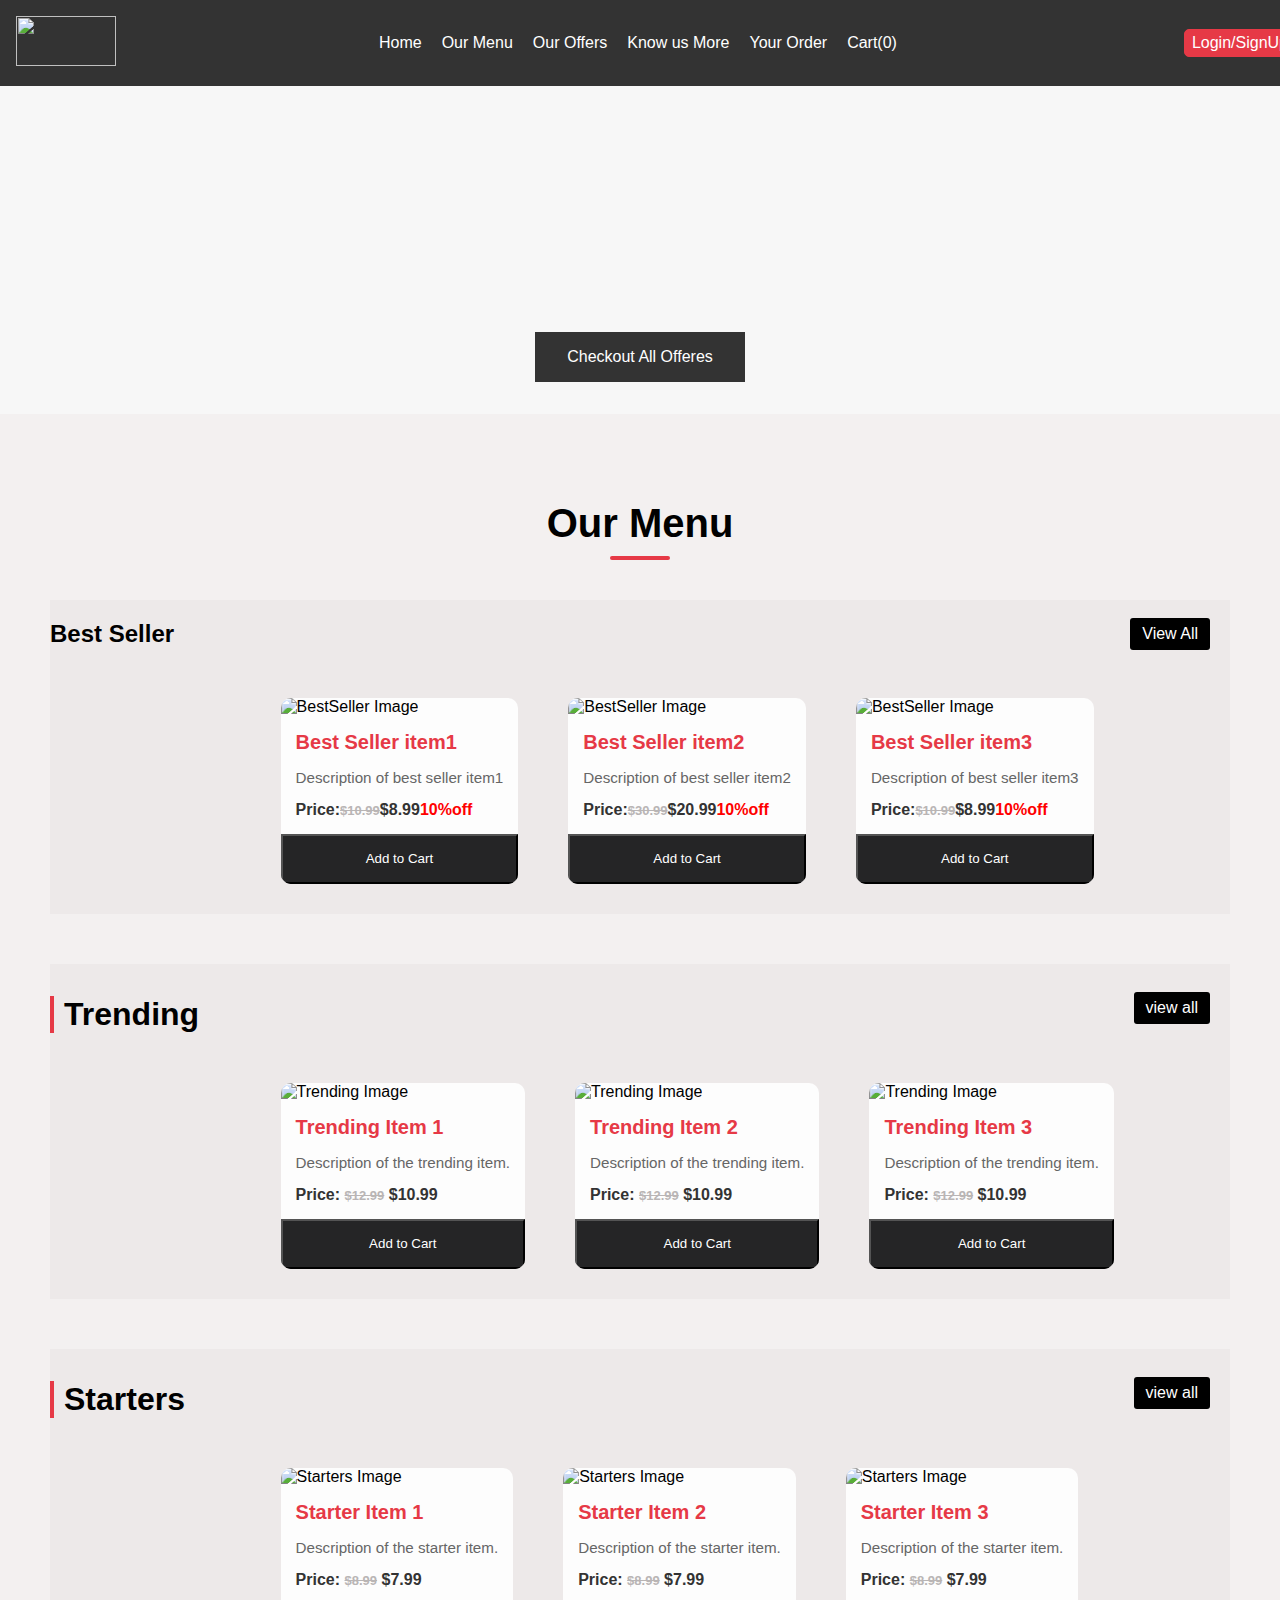
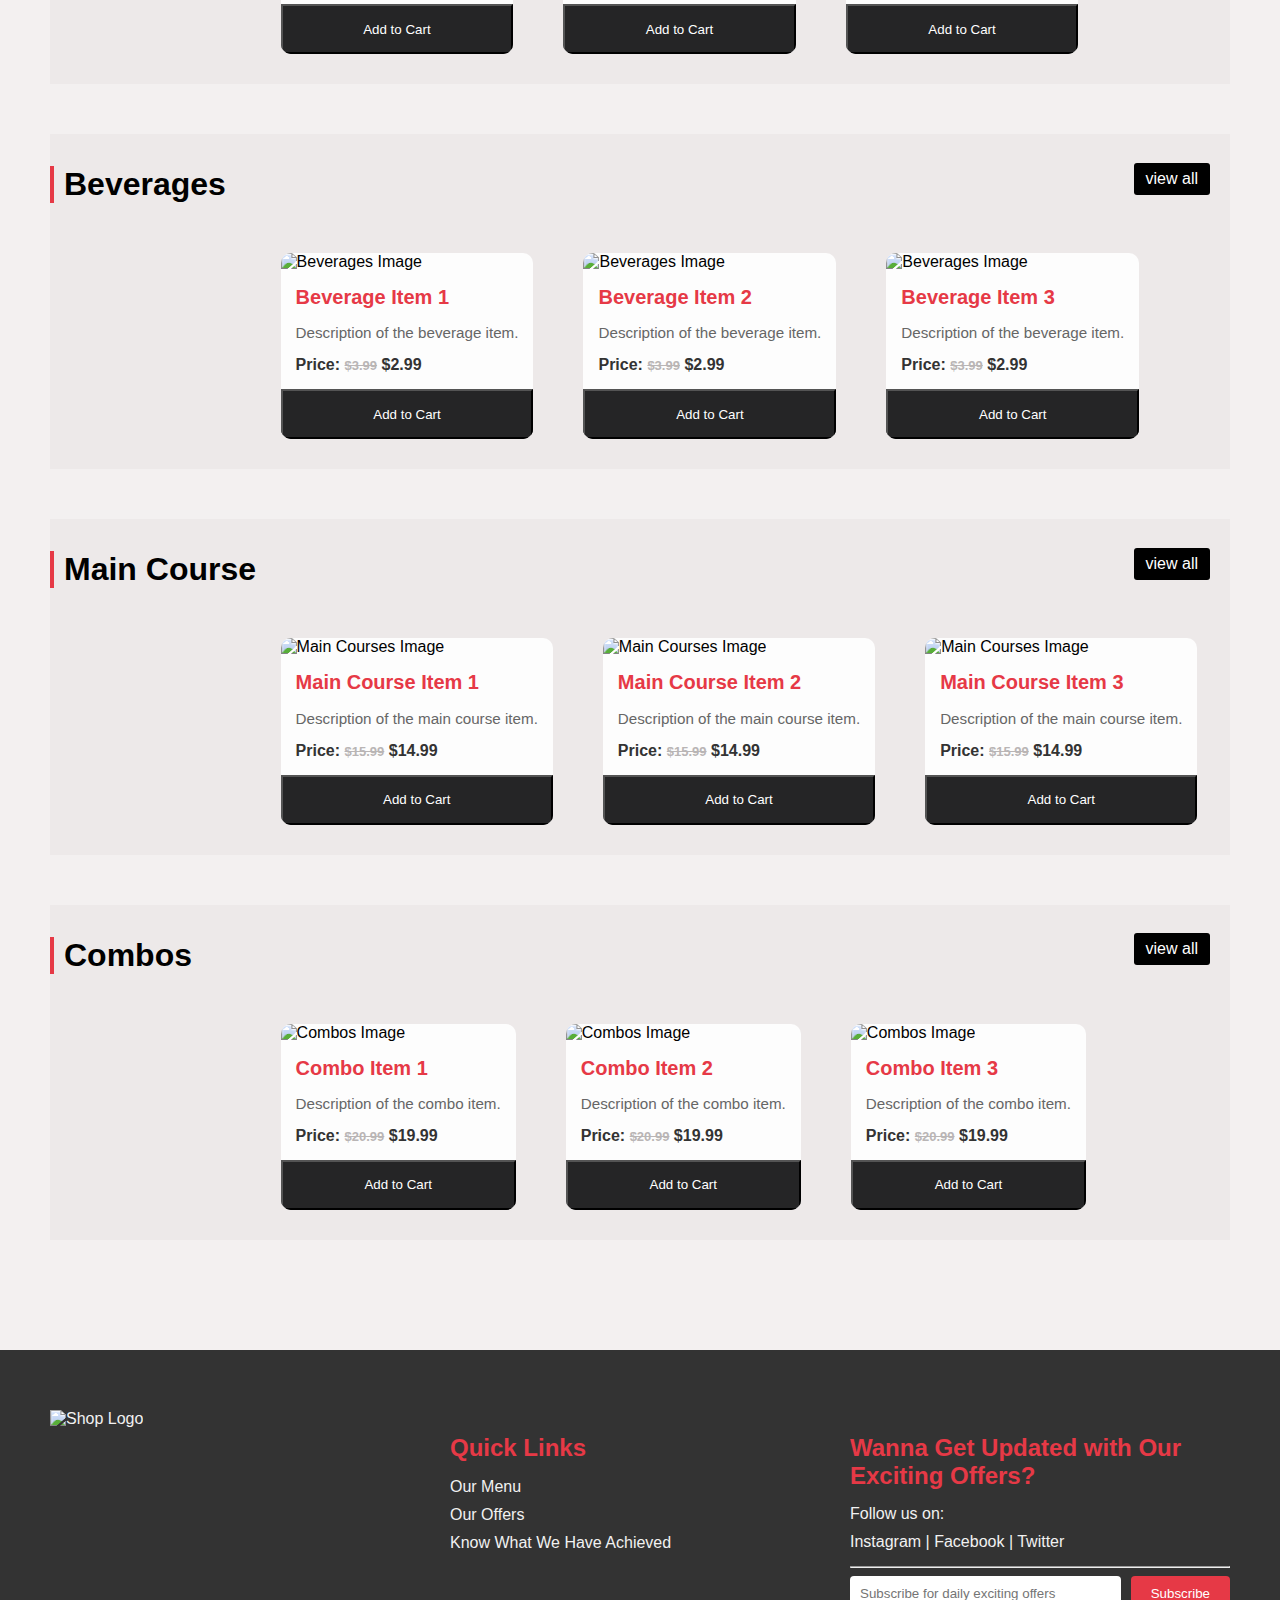
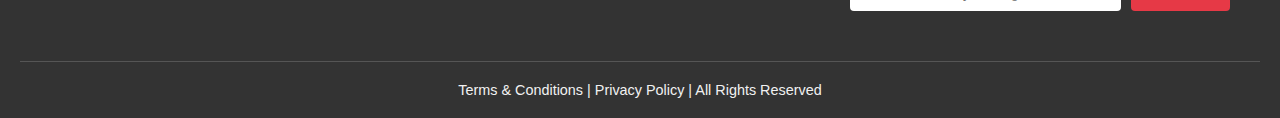
==== index.html @ 6e52e898 "first commit" ====
<!DOCTYPE html>
<html>
    <head>
        <meta name="viewport" content="width=device-width,initial-scale=1">
        <title>
            Welcome to Restaurant
        </title>
        <link rel="stylesheet" href="style.css">
    </head>
<body>
    <header> 
        <nav class="nav-bar">
            <div class="logo">
                <img src="https://encrypted-tbn0.gstatic.com/images?q=tbn:ANd9GcQ9xUOQF9U59qw1zs7C0OAex6xIQ61j3ytwyvi05Frnl1D8ip91ffwNm0s&s">
            </div>
            <ul class="navlinks">
                <li><a href="index.html">Home</a></li>
                <li><a href="#menu">Our Menu</a></li>
                <li><a href="#offers">Our Offers</a></li>
                <li><a href="#about">Know us More</a></li>
                <li><a href="#orders">Your Order</a></li>
                <li><a href="#cart">Cart(0)</a></li>
            </ul>
            <div class="login">
                <a href="login.html">Login/SignUp</a>
            </div>
        </nav>      
    </header>

    <!-- Offer-Section -->
     <section  id="offer" class="offers">

        <button class="check-offer">Checkout All Offeres</button>
     </section>


    <!-- Menu-Section -->
    <section id="menu" class="menu-section">
        <h1>Our Menu</h1>

            <!-- Menu Container -->

            <div  class="menu-category">
                <!-- menu header section -->
                <div class="category-header">
                    <h2>Best Seller</h2>
                    <button class="view-all-btn">View All</button>
                </div>

                
                <div class="menu-items">
    
                    <!-- list of item1 -->
    
                    <div class="menu-card">
                        
                        <img src="https://placehold.co/200x100?text=BestSeller" alt="BestSeller Image">

    
                         <!-- about items -->
                          <div class="menu-card-content">
                            <h4>Best Seller item1</h4>
                            <p>Description of best seller item1</p>
                            <span>Price:<strike class="strike-price">$10.99</strike>$8.99<span style="color: red;">10%off</span></strike></span>
                          </div>
                          <div class="add-to-cart-btn">
                            <button class="cta-button">Add to Cart</button>
                          </div>
    
                    </div>
    
                    <!-- list of item2 -->
    
                    <div class="menu-card">
    
                        <img src="https://placehold.co/200x100?text=BestSeller" alt="BestSeller Image"/>
    
                        <!-- about items -->
                         <div class="menu-card-content">
                            <h4>Best Seller item2</h4>
                            <p>Description of best seller item2</p>
                            <span>Price:<strike class="strike-price">$30.99</strike>$20.99<span style="color: red;">10%off</span></strike></span>
                         </div>
                         <div class="add-to-cart-btn">
                            <button class="cta-button">Add to Cart</button>
                          </div>
    
                    </div>
    
                    <!-- list of item3 -->
    
                    <div class="menu-card">
    
                        <img src="https://placehold.co/200x100?text=BestSeller" alt="BestSeller Image"/>
    
                        <!-- about items -->
                         <div class="menu-card-content">
                            <h4>Best Seller item3</h4>
                            <p>Description of best seller item3</p>
                            <span>Price:<strike class="strike-price">$10.99</strike>$8.99<span style="color: red;">10%off</span></strike></span>
                         </div>
                         <div class="add-to-cart-btn">
                            <button class="cta-button">Add to Cart</button>
                          </div>
    
                    </div>
    
    
                </div>
            </div>


    <!--Trending-Section  -->
    <div class="menu-category">
        <div class="category-header">
          <h3>Trending</h3>
          <button class="view-all-btn">view all</button>
        </div>
        <div class="menu-items">
        <div class="menu-card">
          <img src="https://placehold.co/200x100?text=Trending" alt="Trending Image">
          <div class="menu-card-content">
            <h4>Trending Item 1</h4>
            <p>Description of the trending item.</p>
            <span>Price: <strike class="strike-price">$12.99</strike> $10.99</span>
          </div>
          <div class="add-to-cart-btn">
            <button class="cta-button">Add to Cart</button>
          </div>
        </div>
        <div class="menu-card">
          <img src="https://placehold.co/200x100?text=Trending" alt="Trending Image">
          <div class="menu-card-content">
            <h4>Trending Item 2</h4>
            <p>Description of the trending item.</p>
            <span>Price: <strike class="strike-price">$12.99</strike> $10.99</span>
          </div>
          <div class="add-to-cart-btn">
            <button class="cta-button">Add to Cart</button>
          </div>
        </div>
        <div class="menu-card">
          <img src="https://placehold.co/200x100?text=Trending" alt="Trending Image">
          <div class="menu-card-content">
            <h4>Trending Item 3</h4>
            <p>Description of the trending item.</p>
            <span>Price: <strike class="strike-price">$12.99</strike> $10.99</span>
          </div>
          <div class="add-to-cart-btn">
            <button class="cta-button">Add to Cart</button>
          </div>
        </div>
       
        </div>

      </div>



     <!--Starters-Section-->
     <div class="menu-category">
        <div class="category-header">
          <h3>Starters</h3>
          <button class="view-all-btn">view all</button>
        </div>
        <div class="menu-items">
        <div class="menu-card">
          <img src="https://placehold.co/200x100?text=Starters" alt="Starters Image">
          <div class="menu-card-content">
            <h4>Starter Item 1</h4>
            <p>Description of the starter item.</p>
            <span>Price: <strike class="strike-price">$8.99</strike> $7.99</span>
          </div>
          <div class="add-to-cart-btn">
            <button class="cta-button">Add to Cart</button>
          </div>
        </div>
        <div class="menu-card">
          <img src="https://placehold.co/200x100?text=Starters" alt="Starters Image">
          <div class="menu-card-content">
            <h4>Starter Item 2</h4>
            <p>Description of the starter item.</p>
            <span>Price: <strike class="strike-price">$8.99</strike> $7.99</span>
          </div>
          <div class="add-to-cart-btn">
            <button class="cta-button">Add to Cart</button>
          </div>
        </div>
        <div class="menu-card">
          <img src="https://placehold.co/200x100?text=Starters" alt="Starters Image">
          <div class="menu-card-content">
            <h4>Starter Item 3</h4>
            <p>Description of the starter item.</p>
            <span>Price: <strike class="strike-price">$8.99</strike> $7.99</span>
          </div>
          <div class="add-to-cart-btn">
            <button class="cta-button">Add to Cart</button>
          </div>
        </div>
        
        </div>
      </div>



    <!-- Beverages-Section -->
    <div class="menu-category">
        <div class="category-header">
          <h3>Beverages</h3>
          <button class="view-all-btn">view all</button>
        </div>
        <div class="menu-items">
        <div class="menu-card">
          <img src="https://placehold.co/200x100?text=Beverages" alt="Beverages Image">
          <div class="menu-card-content">
            <h4>Beverage Item 1</h4>
            <p>Description of the beverage item.</p>
            <span>Price: <strike class="strike-price">$3.99</strike> $2.99</span>
          </div>
          <div class="add-to-cart-btn">
            <button class="cta-button">Add to Cart</button>
          </div>
        </div>
        <div class="menu-card">
          <img src="https://placehold.co/200x100?text=Beverages" alt="Beverages Image">
          <div class="menu-card-content">
            <h4>Beverage Item 2</h4>
            <p>Description of the beverage item.</p>
            <span>Price: <strike class="strike-price">$3.99</strike> $2.99</span>
          </div>
          <div class="add-to-cart-btn">
            <button class="cta-button">Add to Cart</button>
          </div>
        </div>
        <div class="menu-card">
          <img src="https://placehold.co/200x100?text=Beverages" alt="Beverages Image">
          <div class="menu-card-content">
            <h4>Beverage Item 3</h4>
            <p>Description of the beverage item.</p>
            <span>Price: <strike class="strike-price">$3.99</strike> $2.99</span>
          </div>
          <div class="add-to-cart-btn">
            <button class="cta-button">Add to Cart</button>
          </div>
        </div>
       
        </div>
      </div>



    <!-- Main-Course-section -->
    <div class="menu-category">
        <div class="category-header">
          <h3>Main Course</h3>
          <button class="view-all-btn">view all</button>
        </div>
        <div class="menu-items">
        <div class="menu-card">
          <img src="https://placehold.co/200x100?text=MainCourses" alt="Main Courses Image">
          <div class="menu-card-content">
            <h4>Main Course Item 1</h4>
            <p>Description of the main course item.</p>
            <span>Price: <strike class="strike-price">$15.99</strike> $14.99</span>
          </div>
          <div class="add-to-cart-btn">
            <button class="cta-button">Add to Cart</button>
          </div>
        </div>
        <div class="menu-card">
          <img src="https://placehold.co/200x100?text=MainCourses" alt="Main Courses Image">
          <div class="menu-card-content">
            <h4>Main Course Item 2</h4>
            <p>Description of the main course item.</p>
            <span>Price: <strike class="strike-price">$15.99</strike> $14.99</span>
          </div>
          <div class="add-to-cart-btn">
            <button class="cta-button">Add to Cart</button>
          </div>
        </div>
        <div class="menu-card">
          <img src="https://placehold.co/200x100?text=MainCourses" alt="Main Courses Image">
          <div class="menu-card-content">
            <h4>Main Course Item 3</h4>
            <p>Description of the main course item.</p>
            <span>Price: <strike class="strike-price">$15.99</strike> $14.99</span>
          </div>
          <div class="add-to-cart-btn">
            <button class="cta-button">Add to Cart</button>
          </div>
        </div>
 
        </div>
      </div>




    <!-- Combo-Section -->
    <div class="menu-category">
        <div class="category-header">
          <h3>Combos</h3>
          <button class="view-all-btn">view all</button>
        </div>
        <div class="menu-items">
        <div class="menu-card">
          <img src="https://placehold.co/200x100?text=Combos" alt="Combos Image">
          <div class="menu-card-content">
            <h4>Combo Item 1</h4>
            <p>Description of the combo item.</p>
            <span>Price: <strike class="strike-price">$20.99</strike> $19.99</span>
          </div>
          <div class="add-to-cart-btn">
            <button class="cta-button">Add to Cart</button>
          </div>
        </div>
        <div class="menu-card">
          <img src="https://placehold.co/200x100?text=Combos" alt="Combos Image">
          <div class="menu-card-content">
            <h4>Combo Item 2</h4>
            <p>Description of the combo item.</p>
            <span>Price: <strike class="strike-price">$20.99</strike> $19.99</span>
          </div>
          <div class="add-to-cart-btn">
            <button class="cta-button">Add to Cart</button>
          </div>
        </div>
        <div class="menu-card">
          <img src="https://placehold.co/200x100?text=Combos" alt="Combos Image">
          <div class="menu-card-content">
            <h4>Combo Item 3</h4>
            <p>Description of the combo item.</p>
            <span>Price: <strike class="strike-price">$20.99</strike> $19.99</span>
          </div>
          <div class="add-to-cart-btn">
            <button class="cta-button">Add to Cart</button>
          </div>
        </div>
    </section>
        





    <!-- Footer Section -->

    <footer class="footer">
        <div class="footer-content">
          <!-- Logo Section -->
          <div class="footer-section logo-section">
            <img src="https://via.placeholder.com/150x50?text=ShopLogo" alt="Shop Logo" class="footer-logo" />
          </div>
      
          <!-- Quick Links Section -->
          <div class="footer-section links-section">
            <h3>Quick Links</h3>
            <ul class="footer-links">
              <li><a href="#menu">Our Menu</a></li>
              <li><a href="#offers">Our Offers</a></li>
              <li><a href="#about">Know What We Have Achieved</a></li>
            </ul>
          </div>
      
          <!-- Social & Subscription Section -->
          <div class="footer-section social-subscribe">
            <h3>Wanna Get Updated with Our Exciting Offers?</h3>
            <div class="social-links">
              <p>Follow us on:</p>
              <a href="#" class="social-link">Instagram</a> |
              <a href="#" class="social-link">Facebook</a> |
              <a href="#" class="social-link">Twitter</a>
            </div>
            <hr />
            <div class="subscribe-form">
              <input type="email" placeholder="Subscribe for daily exciting offers" />
              <button type="button">Subscribe</button>
            </div>
          </div>
        </div>
        <div class="footer-bottom">
          <p>
            <a href="#terms">Terms & Conditions</a> |
            <a href="#privacy">Privacy Policy</a>    |
            <a href="#reserved">All Rights Reserved</a>
          </p>
         
        </div>
      </footer>
  
</body>
    
</html>
---- style.css ----
body{
    font-family: sans-serif,Arial;
    margin: 0;
    padding: 0;
    background-color: #f4f4f4;
}

.nav-bar{
    display: flex;
    justify-content: space-between;
    align-items: center;
    background-color: #333;
    padding: 1em;
    width: 100%;
    position: fixed;
    z-index: 100;
    top: 0;
    text-align: center;
}

.nav-bar .logo{
    margin-right: 1em;
}

.nav-bar .logo img{
    width: 100px;
    height: 50px;
    object-fit: cover;
}

.navlinks{
    list-style: none;
    margin: 0;
    padding: 0;
    display: flex;
    justify-content: space-between;
    align-items: center;
}

.navlinks li{
    margin-right: 20px;
}

.navlinks a{
    color: #fff;
    transition: color 0.03s;
    text-decoration: none;
}

.navlinks a:hover{
    color: #d62828;
}

.login{
    margin-left: 20px;
    border: 1px solid #e63946;
    background-color: #e63946;
    padding: 4px 7px;
    border-radius: 5px;
}

.login a{
    color:#fff;
    text-decoration: none;
}

.offers {
    background-color: #f7f7f7;
    padding: 2rem;
    height: 350px;
    display: flex;
    justify-content: center;
    align-items: center;
    background-size: cover;
    background-position: center;
    background-repeat: no-repeat;
    background-image: url("https://placehold.co/600x200?text=offer-image");
}

.check-offer{
        background-color: #333;
        align-self: flex-end;
        color: #fff;
        padding: 1em 2em;
        font-size: 1em;
        cursor: pointer;
        border: none;
}

.menu-section {
    padding: 60px 20px;
    background-color: #f3f0f0;
}

.menu-section h1 {
    text-align: center;
    margin-bottom: 40px;
    font-size: 2.5rem;
    position: relative;
}

.menu-section h1::after {
    content: '';
    width: 60px;
    height: 4px;
    background-color: #e63946;
    display: block;
    margin: 10px auto 0;
    border-radius: 2px;
}

/* Menu Category Styles */
.menu-category {
    /* margin-bottom: 50px; */
    margin: 10px 30px 50px 30px;
    background-color: #ece7e7d6;
}

.category-header {
    display: flex;
    justify-content: space-between;
    align-items: center;
}

.view-all-btn{
    padding: 7px 12px;
    margin-right: 20px;
    background-color: black;
    border: none;
    border-radius: 3px;
    font-size: 16px;
/* font-weight: bold; */
color: #ffffff;
cursor: pointer;
transition: background-color 0.3s ease;
}

.view-all-btn:hover{
    background-color: #252526;
}

.menu-items{
    display: flex;
    gap:50px;
    /* margin-left: 10px; */
    padding: 30px;
    margin-left: 17%;
}

.menu-category h3 {
    font-size: 2rem;
    margin-bottom: 20px;
    border-left: 4px solid #e63946;
    padding-left: 10px;
}

.strike-price {
    color: rgb(185, 181, 181); /* Set the text color to grey */
    font-size: 13px;
}

/* Menu Cards Grid */
.menu-category .menu-cards {
    display: grid;
    grid-template-columns: repeat(auto-fill, minmax(250px, 1fr));
    gap: 20px;
    justify-content: center; /* Added to center the grid items */
}

/* Menu Card Styles */
.menu-card {
    background-color: #fdfdfd;
    border-radius: 10px;
    overflow: hidden;
    height: 100%; /* Changed from 40% to 100% for better alignment */
    transition: transform 0.3s, box-shadow 0.3s;
}

.menu-card:hover {
    /* transform: translateY(-5px); */
    cursor: pointer;
    /* box-shadow: 0 8px 12px rgba(0, 0, 0, 0.2); */
}

.menu-card img {
    width: 100%;
    height: 160px;
    object-fit: cover;
}

.menu-card-content {
    padding: 15px;
}

.menu-card-content h4 {
    margin: 0 0 10px;
    font-size: 1.25rem;
    color: #e63946;
}

.menu-card-content p {
    font-size: 0.95rem;
    margin-bottom: 15px;
    color: #666;
}

.menu-card-content span {
    font-weight: bold;
    color: #333;
}

.cta-button{
    background-color: #252526;
    padding: 4px 7px;
    object-fit: cover;
    color: #fff;
    width: 100%;
    height: 50px;
}

.cta-button:hover{
    cursor: pointer;
}
    
.footer {
    background-color: #333; /* Dark background for contrast */
    color: #f1f1f1; /* Light text for readability */
    padding: 40px 20px 20px 20px; /* Top padding increased for spacing */
    font-family: 'Segoe UI', Tahoma, Geneva, Verdana, sans-serif;
  }
  
  .footer-content {
    display: flex;
    flex-wrap: wrap;
    justify-content: space-between;
    max-width: 1200px; /* Max width for large screens */
    margin: 0 auto; /* Center the footer content */
  }
  
  .footer-section {
    flex: 1 1 250px; /* Flex-grow, flex-shrink, flex-basis */
    margin: 20px 10px;
  }
  
  .footer-logo {
    max-width: 100%;
    height: auto;
    align-self: center;
 }
  
  .footer-section h3 {
    font-size: 1.5rem;
    margin-bottom: 15px;
    color: #e63946; /* Accent color */
  }
  
  .footer-links {
    list-style: none;
    padding: 0;
  }
  
  .footer-links li {
    margin-bottom: 10px;
  }
  
  .footer-links li a {
    text-decoration: none;
    color: #f1f1f1;
    transition: color 0.3s;
  }
  
  .footer-links li a:hover {
    color: #e63946;
  }
  
  .social-links {
    margin-bottom: 15px;
  }
  
  .social-links p {
    margin: 0 0 10px 0;
  }
  
  .social-link {
    color: #f1f1f1;
    text-decoration: none;
    transition: color 0.3s;
  }
  
  .social-link:hover {
    color: #e63946;
  }
  
  .subscribe-form {
    display: flex;
    flex-wrap: wrap;
    gap: 10px;
  }
  
  .subscribe-form input[type="email"] {
    flex: 1 1 200px;
    padding: 10px;
    border: none;
    border-radius: 4px;
  }
  
  .subscribe-form button {
    padding: 10px 20px;
    border: none;
    background-color: #e63946;
    color: #fff;
    border-radius: 4px;
    cursor: pointer;
    transition: background-color 0.3s;
  }
  
  .subscribe-form button:hover {
    background-color: #d62828;
  }
  
  .footer-bottom {
    text-align: center;
    margin-top: 30px;
    border-top: 1px solid #555;
    padding-top: 20px;
  }
  
  .footer-bottom p {
    margin: 0;
    font-size: 0.9rem;
  }
  
  .footer-bottom a {
    color: #f1f1f1;
    text-decoration: none;
    transition: color 0.3s;
  }
  
  .footer-bottom a:hover {
    color: #e63946;
  }
  
  /* Responsive Adjustments */
  @media (max-width: 768px) {
    .footer-content {
      flex-direction: column;
      align-items: center;
    }
  
    .footer-section {
      margin: 10px 0;
      text-align: center;
    }
  
   
  
    .social-links a {
      display: inline-block;
      margin: 0 5px;
    }
  }
  
  @media (max-width: 480px) {
    .footer-section h3 {
      font-size: 1.25rem;
    }
    .menu-items{
      display: flex;
      gap:50px;
      /* margin-left: 10px; */
      flex-direction: column;
  justify-content: center;
      padding: 30px;
      /* margin-left: 17%; */
    }
  
    .subscribe-form input[type="email"],
    .subscribe-form button {
      width: 100%;
      max-width: 100%;
    }
  
    .footer-bottom p {
      font-size: 0.8rem;
    }
  }
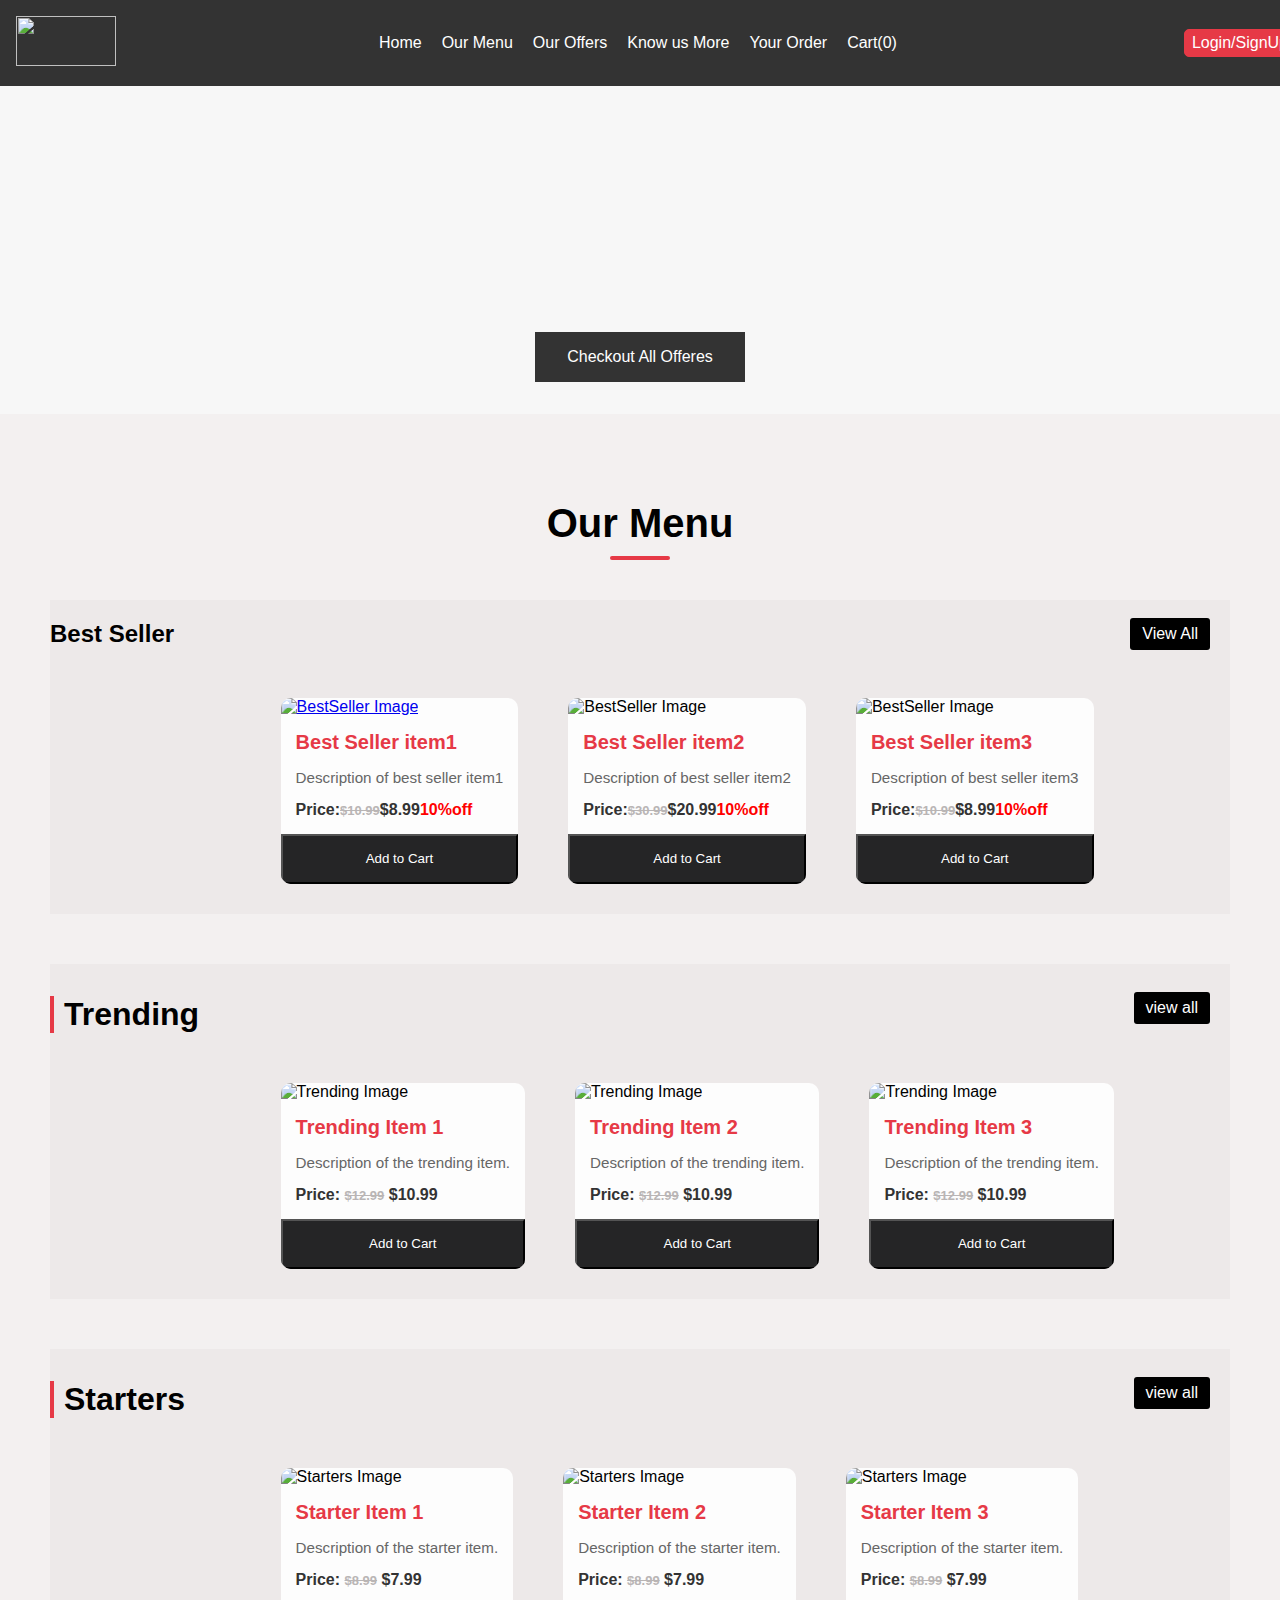
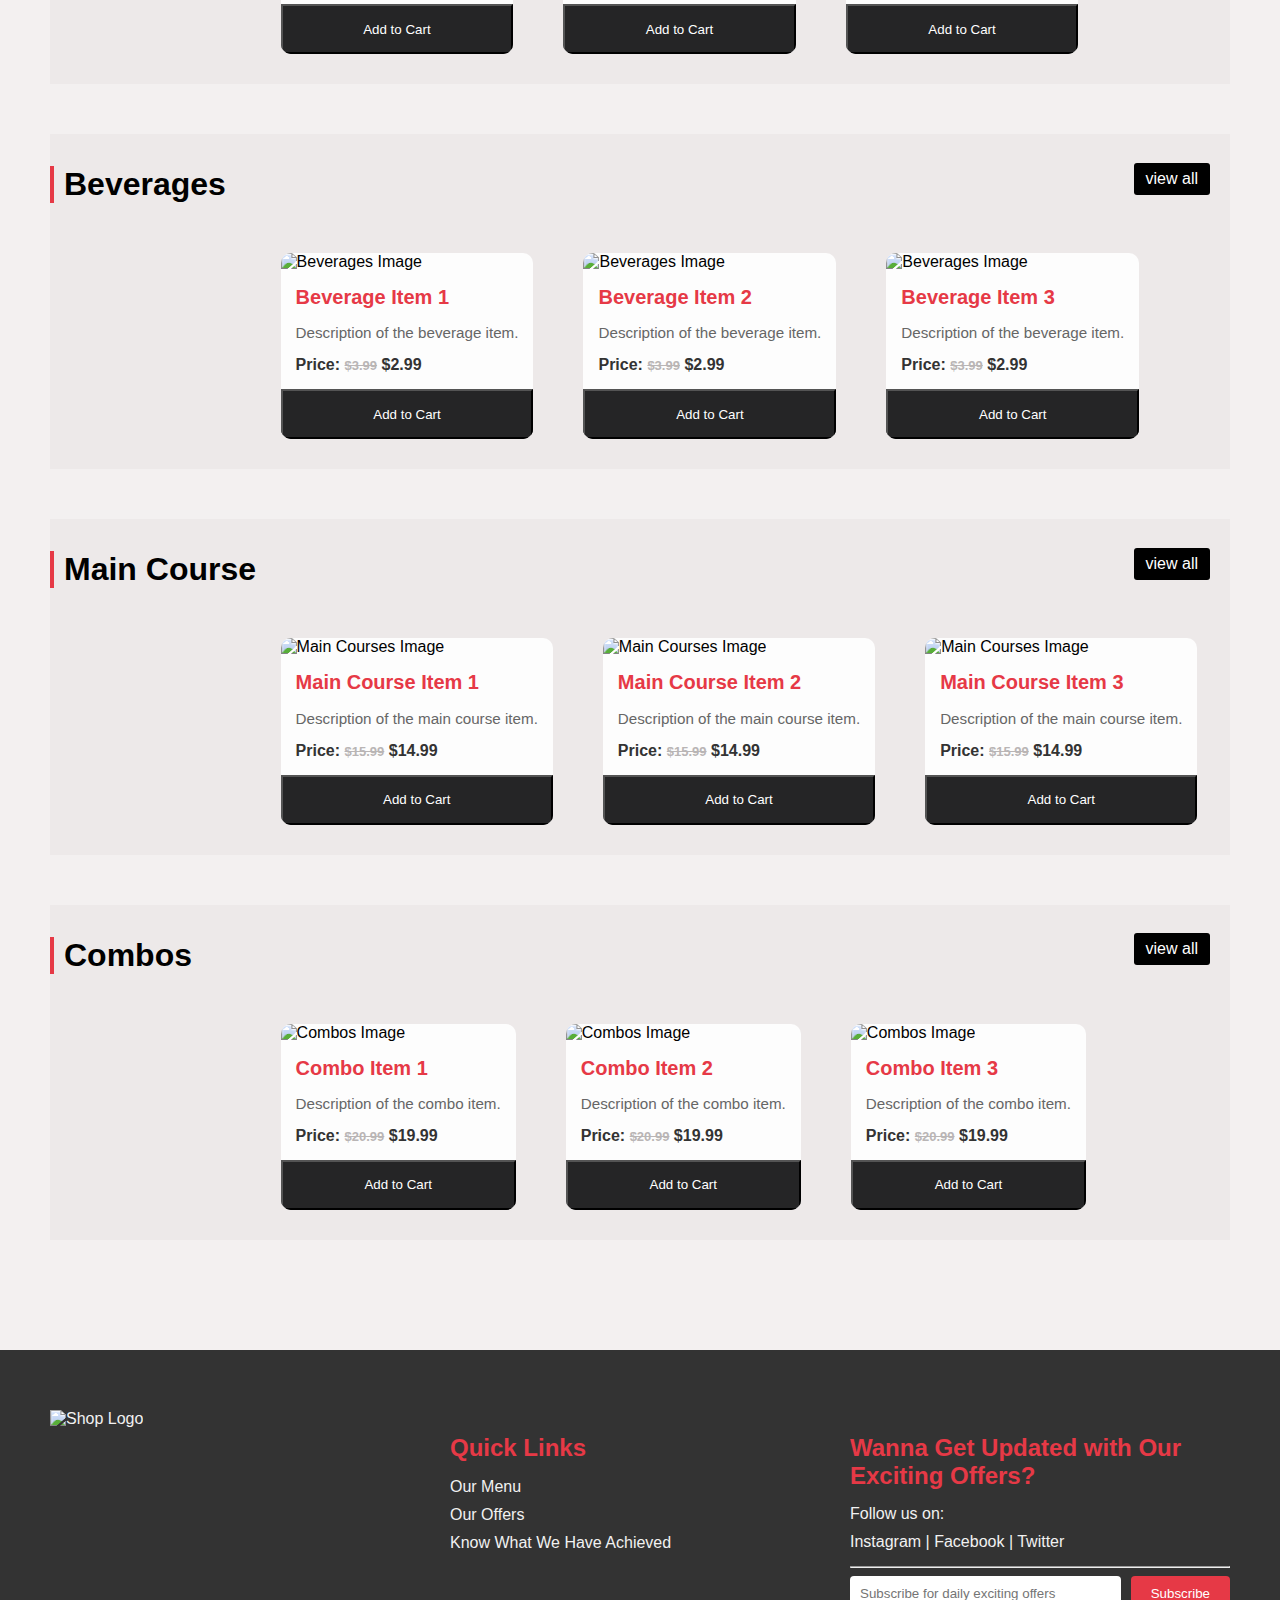
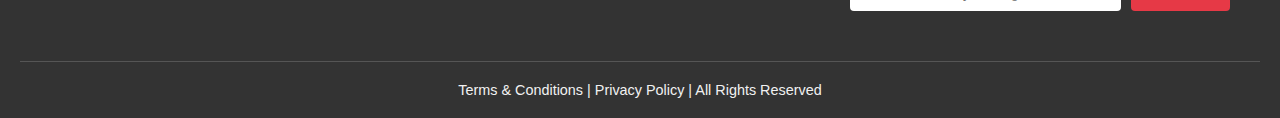
==== commit 72b88a6e: "first commit" ====
--- a/index.html
+++ b/index.html
@@ -15,7 +15,7 @@
             </div>
             <ul class="navlinks">
                 <li><a href="index.html">Home</a></li>
-                <li><a href="#menu">Our Menu</a></li>
+                <li><a href="ourmenu.html">Our Menu</a></li>
                 <li><a href="#offers">Our Offers</a></li>
                 <li><a href="#about">Know us More</a></li>
                 <li><a href="#orders">Your Order</a></li>
@@ -54,9 +54,9 @@
     
                     <div class="menu-card">
                         
+                      <a href="productdetails.html">
                         <img src="https://placehold.co/200x100?text=BestSeller" alt="BestSeller Image">
-
-    
+                      </a>
                          <!-- about items -->
                           <div class="menu-card-content">
                             <h4>Best Seller item1</h4>
